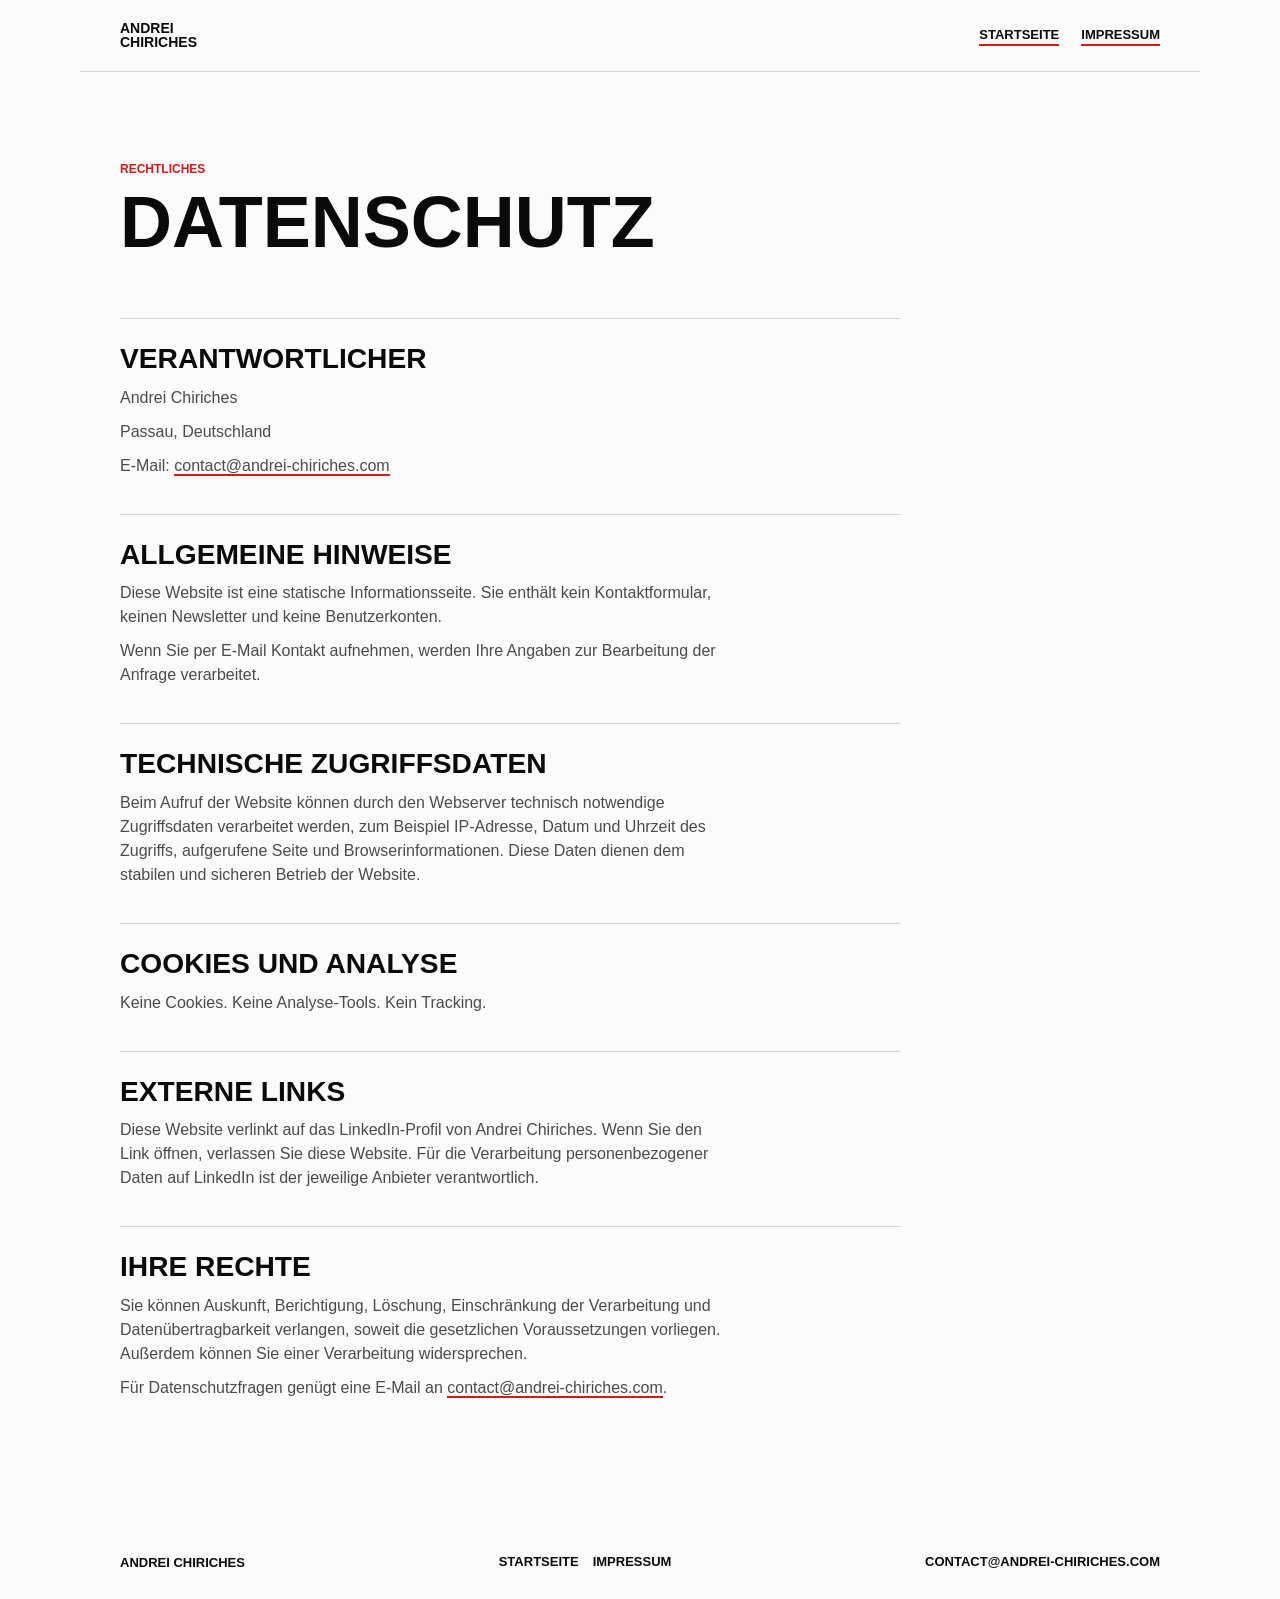
==== datenschutz.html @ 308f79a1 "Initial Andrei Chiriches landing page" ====
<!doctype html>
<html lang="de">
<head>
  <meta charset="utf-8">
  <meta name="viewport" content="width=device-width, initial-scale=1">
  <meta name="description" content="Datenschutzerklärung von Andrei Chiriches.">
  <title>Datenschutz - Andrei Chiriches</title>
  <link rel="stylesheet" href="styles.css">
</head>
<body class="legal-page">
  <header class="legal-header" aria-label="Seitennavigation">
    <a class="brand" href="index.html#top" aria-label="Zur Startseite">
      <span>Andrei</span>
      <span>Chiriches</span>
    </a>
    <nav class="legal-nav" aria-label="Rechtliche Navigation">
      <a href="index.html#top">Startseite</a>
      <a href="impressum.html">Impressum</a>
    </nav>
  </header>

  <main class="legal-main">
    <article class="legal-content">
      <p class="section-label">Rechtliches</p>
      <h1>Datenschutz</h1>

      <section aria-labelledby="privacy-responsible-title">
        <h2 id="privacy-responsible-title">Verantwortlicher</h2>
        <p>Andrei Chiriches</p>
        <p>Passau, Deutschland</p>
        <p>E-Mail: <a href="mailto:contact@andrei-chiriches.com">contact@andrei-chiriches.com</a></p>
      </section>

      <section aria-labelledby="privacy-general-title">
        <h2 id="privacy-general-title">Allgemeine Hinweise</h2>
        <p>Diese Website ist eine statische Informationsseite. Sie enthält kein Kontaktformular, keinen Newsletter und keine Benutzerkonten.</p>
        <p>Wenn Sie per E-Mail Kontakt aufnehmen, werden Ihre Angaben zur Bearbeitung der Anfrage verarbeitet.</p>
      </section>

      <section aria-labelledby="privacy-technical-title">
        <h2 id="privacy-technical-title">Technische Zugriffsdaten</h2>
        <p>Beim Aufruf der Website können durch den Webserver technisch notwendige Zugriffsdaten verarbeitet werden, zum Beispiel IP-Adresse, Datum und Uhrzeit des Zugriffs, aufgerufene Seite und Browserinformationen. Diese Daten dienen dem stabilen und sicheren Betrieb der Website.</p>
      </section>

      <section aria-labelledby="privacy-cookies-title">
        <h2 id="privacy-cookies-title">Cookies und Analyse</h2>
        <p>Keine Cookies. Keine Analyse-Tools. Kein Tracking.</p>
      </section>

      <section aria-labelledby="privacy-links-title">
        <h2 id="privacy-links-title">Externe Links</h2>
        <p>Diese Website verlinkt auf das LinkedIn-Profil von Andrei Chiriches. Wenn Sie den Link öffnen, verlassen Sie diese Website. Für die Verarbeitung personenbezogener Daten auf LinkedIn ist der jeweilige Anbieter verantwortlich.</p>
      </section>

      <section aria-labelledby="privacy-rights-title">
        <h2 id="privacy-rights-title">Ihre Rechte</h2>
        <p>Sie können Auskunft, Berichtigung, Löschung, Einschränkung der Verarbeitung und Datenübertragbarkeit verlangen, soweit die gesetzlichen Voraussetzungen vorliegen. Außerdem können Sie einer Verarbeitung widersprechen.</p>
        <p>Für Datenschutzfragen genügt eine E-Mail an <a href="mailto:contact@andrei-chiriches.com">contact@andrei-chiriches.com</a>.</p>
      </section>
    </article>
  </main>

  <footer class="site-footer">
    <p>Andrei Chiriches</p>
    <div class="footer-actions">
      <a href="index.html#top">Startseite</a>
      <a href="impressum.html">Impressum</a>
    </div>
    <a href="mailto:contact@andrei-chiriches.com">contact@andrei-chiriches.com</a>
  </footer>
</body>
</html>
---- styles.css ----
:root {
  --red: #CF1C18;
  --black: #0A0A0A;
  --white: #FBFBFB;
  --linkedin: #0A66C2;
  --gray: #4B4B4B;
  --line: rgba(10, 10, 10, 0.15);
  --max: 1120px;
  --gutter: clamp(20px, 4vw, 40px);
}

* {
  box-sizing: border-box;
}

html {
  scroll-behavior: smooth;
}

body {
  margin: 0;
  overflow-x: hidden;
  background: var(--white);
  color: var(--black);
  font-family: Arial, Helvetica, sans-serif;
  line-height: 1.5;
}

main,
section,
header,
footer {
  width: 100%;
}

img {
  display: block;
  max-width: 100%;
}

a {
  color: inherit;
}

p,
li {
  max-width: 700px;
  margin-top: 0;
  color: var(--gray);
  font-size: clamp(16px, 1vw, 18px);
  overflow-wrap: break-word;
}

h1,
h2,
h3 {
  margin-top: 0;
  color: inherit;
  font-weight: 900;
  letter-spacing: 0;
  line-height: 1.02;
  overflow-wrap: anywhere;
}

h1 {
  max-width: 12ch;
  margin-bottom: 24px;
  font-size: clamp(42px, 6vw, 78px);
  text-transform: uppercase;
}

h2 {
  max-width: 16ch;
  margin-bottom: 24px;
  font-size: clamp(30px, 4vw, 50px);
  text-transform: uppercase;
}

h3 {
  margin-bottom: 10px;
  font-size: clamp(20px, 1.5vw, 25px);
}

.site-header {
  position: sticky;
  top: 0;
  z-index: 10;
  display: flex;
  align-items: center;
  justify-content: space-between;
  gap: 18px;
  max-width: var(--max);
  margin: 0 auto;
  padding: 18px var(--gutter);
  border-bottom: 1px solid var(--line);
  background: rgba(251, 251, 251, 0.96);
}

.brand {
  display: grid;
  flex: 0 0 auto;
  color: var(--black);
  font-size: 14px;
  font-weight: 900;
  line-height: 0.98;
  text-decoration: none;
  text-transform: uppercase;
}

.site-nav {
  display: flex;
  flex-wrap: wrap;
  justify-content: center;
  gap: 8px 18px;
  color: var(--black);
  font-size: 13px;
  font-weight: 800;
}

.site-nav a,
.site-footer a {
  text-decoration: none;
  border-bottom: 2px solid transparent;
}

.site-nav a:hover,
.site-footer a:hover {
  color: var(--red);
  border-color: var(--red);
}

.header-actions,
.footer-actions {
  display: flex;
  align-items: center;
  gap: 14px;
}

.social-link {
  display: inline-flex;
  align-items: center;
  justify-content: center;
  width: 44px;
  height: 44px;
  border: 2px solid var(--linkedin);
  background: var(--linkedin);
  color: var(--white);
  text-decoration: none;
  transition: background-color 140ms ease, border-color 140ms ease, color 140ms ease;
}

.social-link:hover {
  border-color: var(--black);
  background: var(--black);
  color: var(--white);
}

.linkedin-icon {
  width: 20px;
  height: 20px;
  fill: currentColor;
}

.nav-cta,
.button {
  display: inline-flex;
  align-items: center;
  justify-content: center;
  min-height: 48px;
  padding: 13px 18px;
  border: 2px solid var(--black);
  background: var(--black);
  color: var(--white);
  font-size: 13px;
  font-weight: 900;
  text-align: center;
  text-decoration: none;
  text-transform: uppercase;
  transition: background-color 140ms ease, border-color 140ms ease, color 140ms ease;
}

.nav-cta:hover,
.button-primary:hover {
  border-color: var(--red);
  background: var(--red);
  color: var(--white);
}

.button-secondary {
  border-color: currentColor;
  background: transparent;
  color: currentColor;
}

.button-secondary:hover {
  border-color: var(--red);
  color: var(--red);
}

.hero {
  display: grid;
  grid-template-columns: minmax(0, 1fr) minmax(280px, 0.45fr);
  align-items: center;
  gap: clamp(32px, 6vw, 72px);
  max-width: var(--max);
  width: 100%;
  min-height: auto;
  margin: 0 auto;
  padding: clamp(56px, 8vw, 96px) var(--gutter);
  border-bottom: 1px solid var(--line);
}

.hero-copy,
.section-body,
.split-copy,
.contact-copy {
  min-width: 0;
  max-width: 100%;
}

.section-label {
  margin: 0 0 16px;
  color: var(--red);
  font-size: 12px;
  font-weight: 900;
  line-height: 1.2;
  text-transform: uppercase;
}

.hero-text p {
  margin-bottom: 12px;
}

.hero-actions,
.contact-actions {
  display: flex;
  flex-wrap: wrap;
  align-items: center;
  gap: 14px;
  margin-top: 28px;
}

.hero-actions p {
  max-width: 450px;
  margin: 0;
  color: var(--black);
  font-size: 14px;
  font-weight: 800;
}

.hero-visual {
  justify-self: end;
  width: min(100%, 380px);
  aspect-ratio: 4 / 5;
  overflow: hidden;
  background: var(--black);
}

.hero-visual img {
  width: 100%;
  height: 100%;
  object-fit: cover;
  object-position: 58% 44%;
}

.page-section {
  display: grid;
  grid-template-columns: 150px minmax(0, 1fr);
  gap: clamp(28px, 5vw, 70px);
  max-width: var(--max);
  width: 100%;
  margin: 0 auto;
  padding: clamp(58px, 7vw, 92px) var(--gutter);
}

.two-column-text {
  display: grid;
  grid-template-columns: repeat(2, minmax(0, 1fr));
  gap: 0 clamp(28px, 4vw, 54px);
}

.centered-section {
  display: block;
  text-align: center;
}

.centered-section .section-body {
  display: grid;
  justify-items: center;
  max-width: 760px;
  margin: 0 auto;
}

.centered-section h2,
.centered-section p {
  margin-left: auto;
  margin-right: auto;
}

.single-column-text {
  display: grid;
  justify-items: center;
  gap: 12px;
}

.single-column-text p {
  margin-bottom: 0;
}

.dark-section {
  background: var(--black);
  color: var(--white);
}

.dark-section p,
.dark-section li {
  color: rgba(251, 251, 251, 0.78);
}

.talk-list,
.simple-list,
.faq-list {
  border-top: 1px solid var(--line);
}

.dark-section .talk-list {
  border-color: rgba(251, 251, 251, 0.24);
}

.talk-item {
  display: grid;
  grid-template-columns: 56px minmax(0, 1fr);
  gap: 22px;
  padding: 28px 0;
  border-bottom: 1px solid rgba(251, 251, 251, 0.22);
}

.item-number {
  margin: 0;
  color: var(--red);
  font-size: 14px;
  font-weight: 900;
}

.talk-item p,
.simple-list p {
  margin-bottom: 10px;
}

.split-section,
.contact-section {
  display: grid;
  grid-template-columns: minmax(250px, 0.42fr) minmax(0, 0.58fr);
  max-width: var(--max);
  width: 100%;
  margin: 0 auto;
  border-bottom: 1px solid var(--line);
}

.split-visual,
.contact-visual {
  min-height: 430px;
  background: var(--red);
}

.split-visual img,
.contact-visual img {
  width: 100%;
  height: 100%;
  object-fit: cover;
}

.split-copy,
.contact-copy {
  padding: clamp(58px, 7vw, 92px) var(--gutter);
}

.simple-list article,
.faq-list details {
  padding: 24px 0;
  border-bottom: 1px solid var(--line);
}

.about-layout {
  display: block;
}

.about-side {
  display: grid;
  align-content: start;
  gap: 18px;
}

.about-copy {
  min-width: 0;
}

.about-copy p {
  max-width: 860px;
}

.lead {
  color: var(--black);
  font-size: clamp(19px, 1.6vw, 23px);
  font-weight: 800;
  line-height: 1.3;
}

.about-visual {
  width: min(100%, 240px);
  aspect-ratio: 1;
  overflow: hidden;
  background: transparent;
}

.about-visual img {
  width: 100%;
  height: 100%;
  object-fit: cover;
}

.audience-band {
  border-top: 1px solid var(--line);
  border-bottom: 1px solid var(--line);
  background: linear-gradient(90deg, rgba(207, 28, 24, 0.08), var(--white) 22%, var(--white));
}

.audience-band-inner {
  display: flex;
  align-items: center;
  gap: clamp(16px, 3vw, 30px);
  max-width: var(--max);
  margin: 0 auto;
  padding: clamp(18px, 2.4vw, 28px) var(--gutter);
}

.audience-tag {
  flex: 0 0 auto;
  display: inline-flex;
  align-items: center;
  min-height: 38px;
  padding: 8px 13px;
  border-left: 5px solid var(--red);
  background: var(--black);
  color: var(--white);
  font-size: 12px;
  font-weight: 900;
  line-height: 1;
  text-transform: uppercase;
}

.audience-band p {
  max-width: 760px;
  margin: 0;
  color: var(--black);
  font-size: clamp(16px, 1.2vw, 21px);
  font-weight: 900;
  line-height: 1.25;
}

.faq-list summary {
  display: flex;
  align-items: center;
  justify-content: space-between;
  gap: 18px;
  color: var(--black);
  cursor: pointer;
  font-size: clamp(18px, 1.5vw, 22px);
  font-weight: 900;
  list-style: none;
}

.faq-list summary::-webkit-details-marker {
  display: none;
}

.faq-list summary::after {
  content: "+";
  flex: 0 0 auto;
  color: var(--red);
  font-size: 24px;
  line-height: 1;
}

.faq-list details[open] summary::after {
  content: "-";
}

.faq-list details p {
  margin: 14px 0 0;
}

.contact-section {
  background: var(--black);
  color: var(--white);
}

.contact-copy {
  align-self: center;
}

.contact-copy p {
  color: rgba(251, 251, 251, 0.78);
}

.contact-copy .lead {
  color: var(--white);
}

.contact-form {
  display: grid;
  gap: 14px;
  width: 100%;
  max-width: 560px;
  margin-top: 28px;
}

.form-honeypot {
  display: none;
}

.form-row {
  display: grid;
  gap: 7px;
}

.form-row label {
  color: var(--white);
  font-size: 12px;
  font-weight: 900;
  text-transform: uppercase;
}

.form-row input,
.form-row textarea {
  width: 100%;
  min-height: 48px;
  border: 2px solid rgba(251, 251, 251, 0.72);
  border-radius: 0;
  background: transparent;
  color: var(--white);
  font: inherit;
  font-size: 16px;
  padding: 12px 14px;
}

.form-row textarea {
  min-height: 130px;
  resize: vertical;
}

.form-row input:focus,
.form-row textarea:focus {
  border-color: var(--red);
  outline: 3px solid rgba(207, 28, 24, 0.28);
  outline-offset: 0;
}

.contact-submit {
  width: fit-content;
  margin-top: 8px;
}

.contact-section .button {
  border-color: var(--white);
}

.contact-section .button-secondary:hover {
  border-color: var(--red);
  color: var(--red);
}

.site-footer {
  display: flex;
  flex-wrap: wrap;
  align-items: center;
  justify-content: space-between;
  gap: 16px;
  max-width: var(--max);
  margin: 0 auto;
  padding: 26px var(--gutter);
  font-size: 13px;
  font-weight: 900;
  text-transform: uppercase;
}

.site-footer p {
  margin: 0;
  color: var(--black);
  font-size: 13px;
}

.site-footer .social-link {
  width: 40px;
  height: 40px;
}

.legal-page {
  min-height: 100vh;
}

.legal-header {
  display: flex;
  align-items: center;
  justify-content: space-between;
  gap: 18px;
  max-width: var(--max);
  margin: 0 auto;
  padding: 22px var(--gutter);
  border-bottom: 1px solid var(--line);
}

.legal-nav {
  display: flex;
  flex-wrap: wrap;
  justify-content: flex-end;
  gap: 14px 22px;
  font-size: 13px;
  font-weight: 900;
  text-transform: uppercase;
}

.legal-nav a,
.legal-content a {
  text-decoration: none;
  border-bottom: 2px solid var(--red);
}

.legal-nav a:hover,
.legal-content a:hover {
  color: var(--red);
}

.legal-main {
  max-width: var(--max);
  margin: 0 auto;
  padding: clamp(54px, 7vw, 92px) var(--gutter);
}

.legal-content {
  max-width: 780px;
}

.legal-content h1 {
  width: auto;
  max-width: 100%;
  margin-bottom: clamp(34px, 5vw, 58px);
  font-size: clamp(42px, 6vw, 72px);
}

.legal-content h2 {
  max-width: 100%;
  margin-bottom: 12px;
  font-size: clamp(22px, 2.2vw, 30px);
}

.legal-content section {
  padding: 26px 0;
  border-top: 1px solid var(--line);
}

.legal-content p {
  max-width: 68ch;
  margin-bottom: 10px;
}

@media (max-width: 900px) {
  .site-header {
    align-items: flex-start;
    flex-wrap: wrap;
  }

  .site-nav {
    order: 3;
    width: 100%;
    justify-content: flex-start;
  }

  .header-actions {
    margin-left: auto;
  }

  .hero,
  .page-section,
  .split-section,
  .contact-section,
  .about-layout,
  .two-column-text {
    grid-template-columns: 1fr;
  }

  .hero {
    min-height: auto;
  }

  .hero-visual {
    justify-self: start;
    width: min(100%, 430px);
  }

  .split-visual,
  .contact-visual {
    min-height: 280px;
  }

  .hero-copy,
  .section-body,
  .split-copy,
  .contact-copy {
    max-width: calc(100vw - var(--gutter) - var(--gutter));
  }

  p,
  li,
  summary {
    max-width: 42ch;
  }

  .hero-actions p {
    max-width: 34ch;
  }
}

@media (max-width: 560px) {
  .site-header {
    position: static;
    padding-top: 16px;
  }

  .brand {
    width: 100%;
  }

  .site-nav {
    gap: 10px 14px;
    font-size: 12px;
  }

  .nav-cta,
  .button,
  .contact-submit {
    width: 100%;
  }

  .header-actions {
    width: 100%;
    margin-left: 0;
  }

  .header-actions .social-link {
    flex: 0 0 48px;
  }

  .site-footer {
    align-items: flex-start;
    flex-direction: column;
  }

  h1 {
    font-size: clamp(32px, 9vw, 38px);
  }

  h2 {
    font-size: clamp(26px, 8vw, 32px);
  }

  h1,
  h2 {
    width: min-content;
    max-width: 100%;
    overflow-wrap: normal;
    word-break: normal;
  }

  h1,
  h2,
  h3,
  p,
  li,
  summary {
    max-width: min(42ch, calc(100vw - 40px));
  }

  .talk-item {
    grid-template-columns: 1fr;
  }

  .audience-band-inner {
    align-items: flex-start;
    flex-direction: column;
  }

  .split-visual,
  .contact-visual {
    min-height: 220px;
  }
}
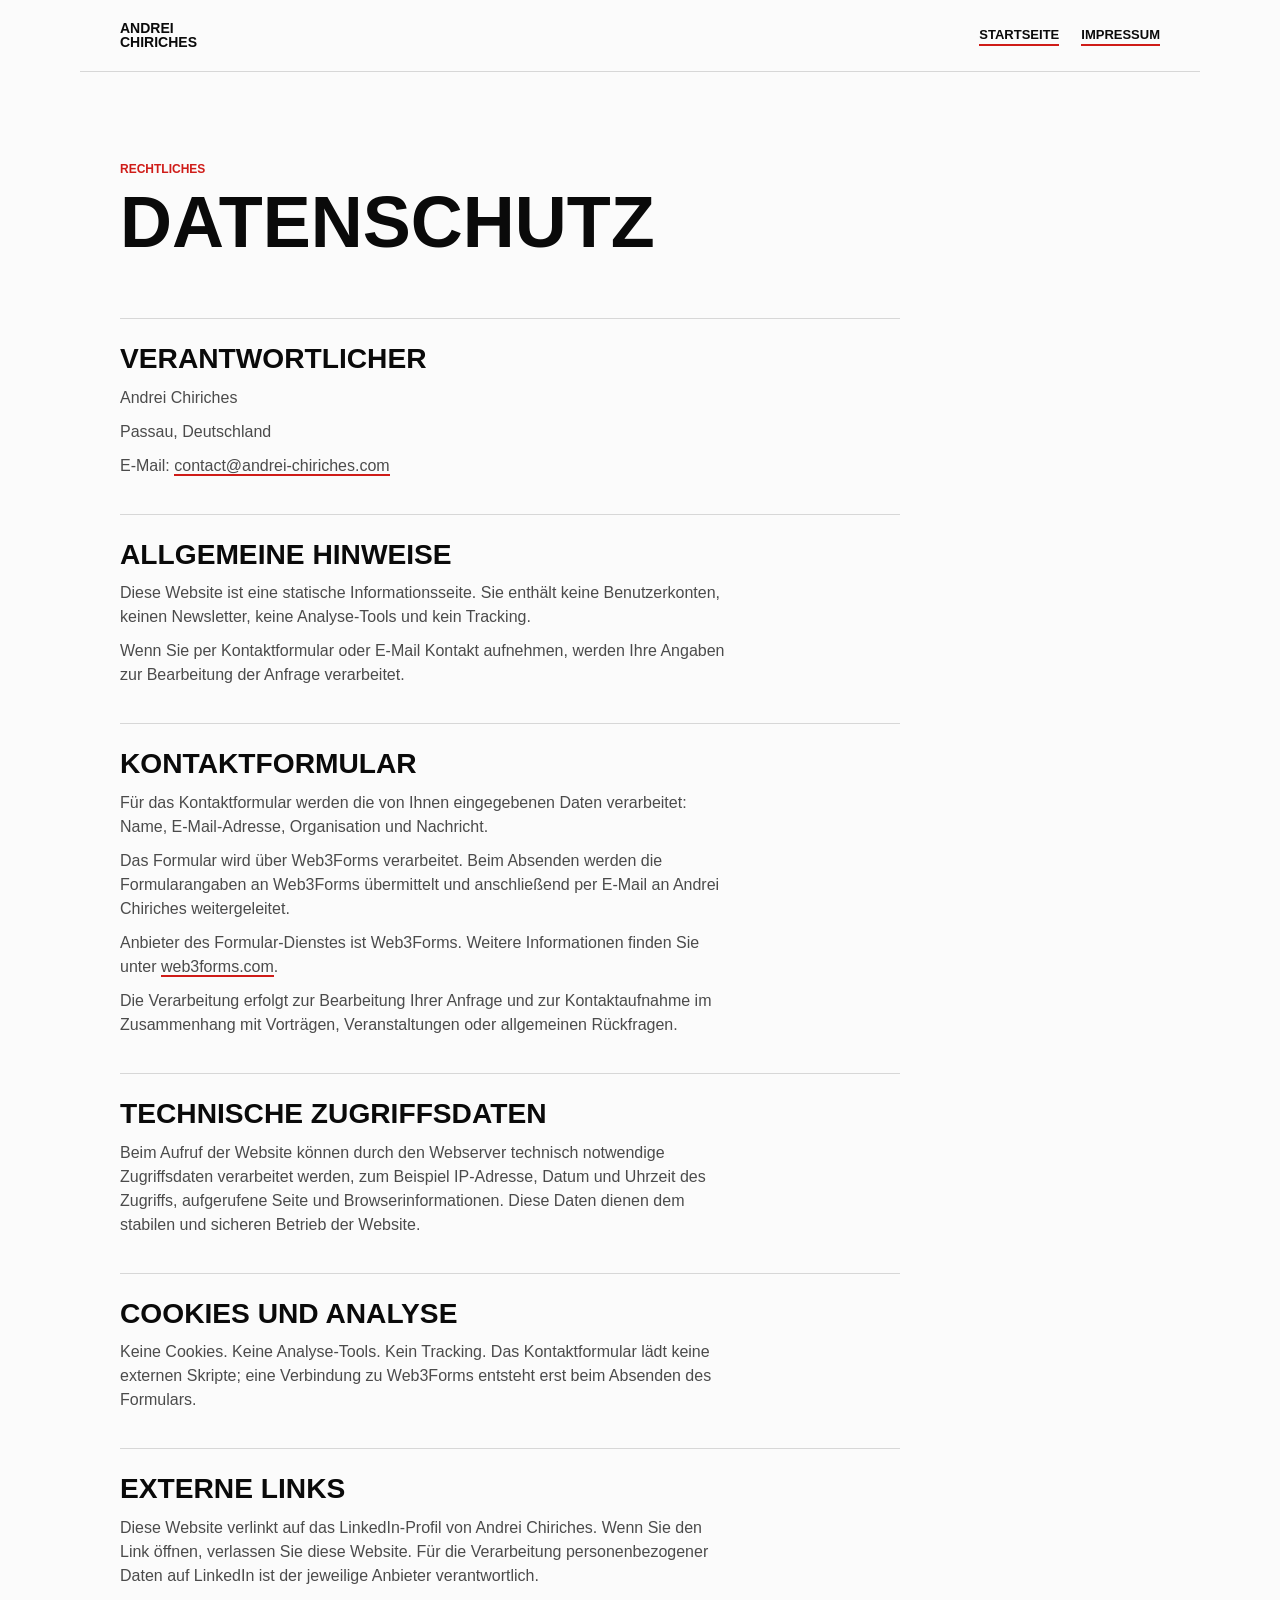
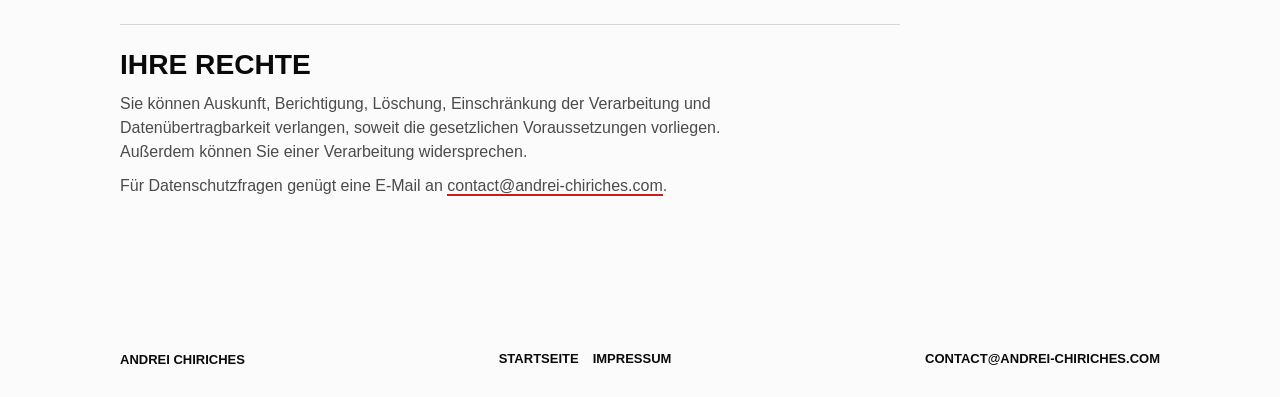
==== commit 3a04c21a: "Update privacy policy for contact form" ====
--- a/datenschutz.html
+++ b/datenschutz.html
@@ -33,8 +33,16 @@
 
       <section aria-labelledby="privacy-general-title">
         <h2 id="privacy-general-title">Allgemeine Hinweise</h2>
-        <p>Diese Website ist eine statische Informationsseite. Sie enthält kein Kontaktformular, keinen Newsletter und keine Benutzerkonten.</p>
-        <p>Wenn Sie per E-Mail Kontakt aufnehmen, werden Ihre Angaben zur Bearbeitung der Anfrage verarbeitet.</p>
+        <p>Diese Website ist eine statische Informationsseite. Sie enthält keine Benutzerkonten, keinen Newsletter, keine Analyse-Tools und kein Tracking.</p>
+        <p>Wenn Sie per Kontaktformular oder E-Mail Kontakt aufnehmen, werden Ihre Angaben zur Bearbeitung der Anfrage verarbeitet.</p>
+      </section>
+
+      <section aria-labelledby="privacy-contact-form-title">
+        <h2 id="privacy-contact-form-title">Kontaktformular</h2>
+        <p>Für das Kontaktformular werden die von Ihnen eingegebenen Daten verarbeitet: Name, E-Mail-Adresse, Organisation und Nachricht.</p>
+        <p>Das Formular wird über Web3Forms verarbeitet. Beim Absenden werden die Formularangaben an Web3Forms übermittelt und anschließend per E-Mail an Andrei Chiriches weitergeleitet.</p>
+        <p>Anbieter des Formular-Dienstes ist Web3Forms. Weitere Informationen finden Sie unter <a href="https://web3forms.com/" target="_blank" rel="noreferrer">web3forms.com</a>.</p>
+        <p>Die Verarbeitung erfolgt zur Bearbeitung Ihrer Anfrage und zur Kontaktaufnahme im Zusammenhang mit Vorträgen, Veranstaltungen oder allgemeinen Rückfragen.</p>
       </section>
 
       <section aria-labelledby="privacy-technical-title">
@@ -44,7 +52,7 @@
 
       <section aria-labelledby="privacy-cookies-title">
         <h2 id="privacy-cookies-title">Cookies und Analyse</h2>
-        <p>Keine Cookies. Keine Analyse-Tools. Kein Tracking.</p>
+        <p>Keine Cookies. Keine Analyse-Tools. Kein Tracking. Das Kontaktformular lädt keine externen Skripte; eine Verbindung zu Web3Forms entsteht erst beim Absenden des Formulars.</p>
       </section>
 
       <section aria-labelledby="privacy-links-title">
--- a/styles.css
+++ b/styles.css
@@ -561,6 +561,26 @@
   margin-top: 8px;
 }
 
+.contact-submit:disabled {
+  cursor: progress;
+  opacity: 0.72;
+}
+
+.form-status {
+  max-width: 560px;
+  margin: 6px 0 0;
+  padding: 14px 16px;
+  border-left: 5px solid var(--red);
+  background: rgba(251, 251, 251, 0.1);
+  color: var(--white);
+  font-size: 15px;
+  font-weight: 800;
+}
+
+.form-status.is-error {
+  border-left-color: var(--white);
+}
+
 .contact-section .button {
   border-color: var(--white);
 }
